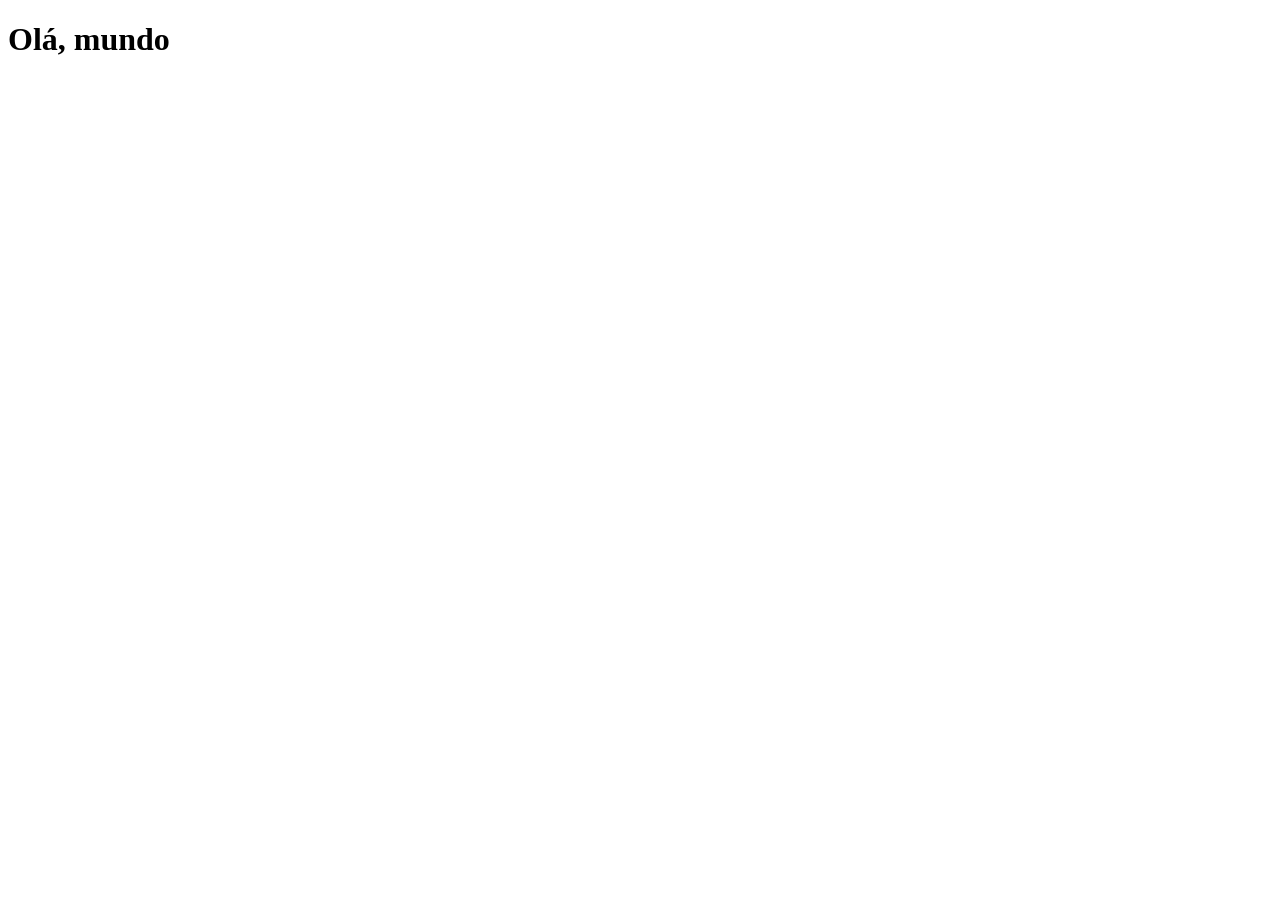
==== index.html @ 5e8e2c64 "Acabei de criar a página" ====
<!doctype html>
<html lang="pt-br">
  <head>
    <meta charset="UTF-8" />
    <meta name="viewport" content="width=device-width, initial-scale=1.0" />
    <title>Projeto Redes Sociais</title>
    <link rel="shortcut icon" href="favicon.ico" type="image/x-icon" />
  </head>
  <body>
    <h1>Olá, mundo</h1>
  </body>
</html>
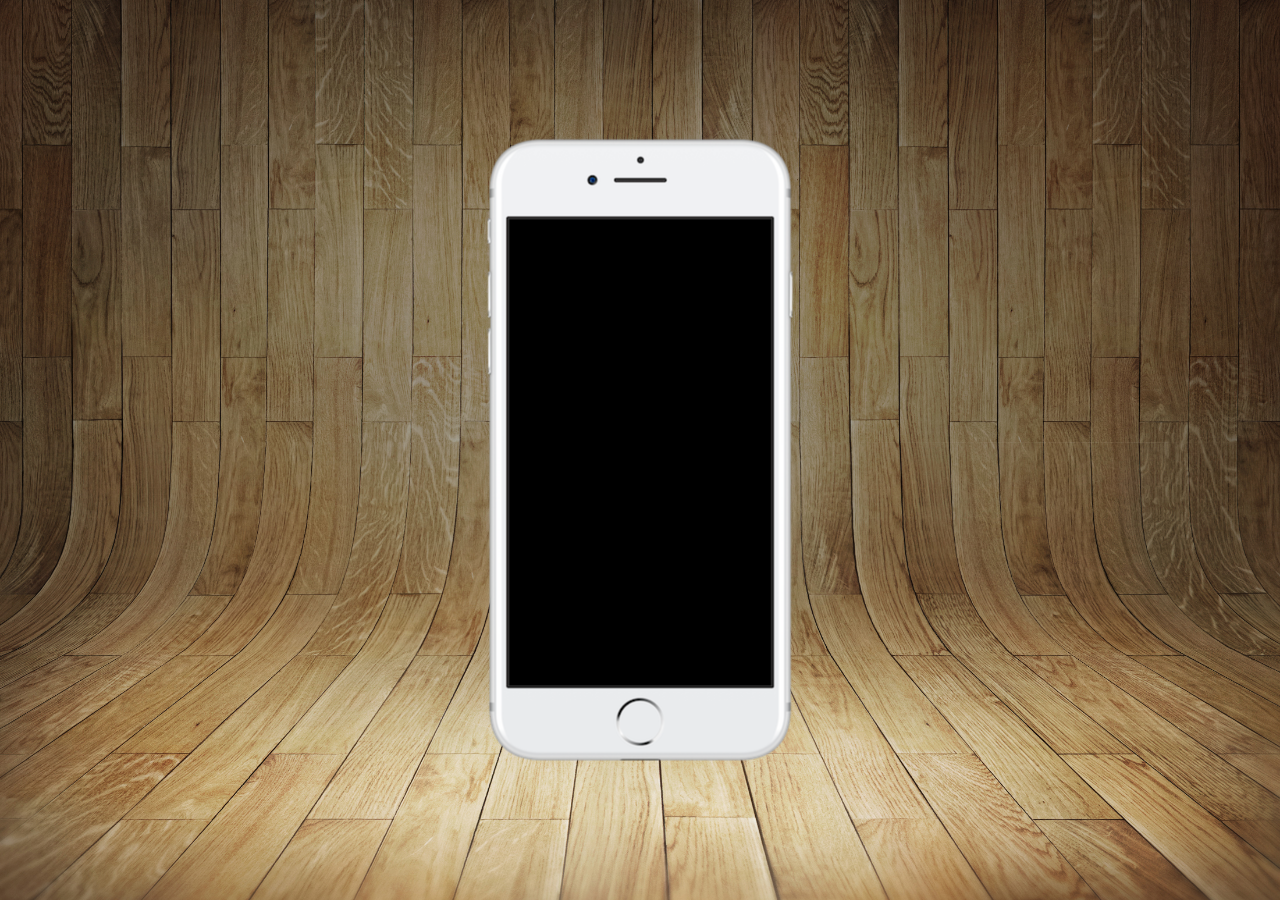
==== commit f4329c2d: "Adicionei o frame do iphone e imagem de fundo" ====
--- a/index.html
+++ b/index.html
@@ -5,8 +5,13 @@
     <meta name="viewport" content="width=device-width, initial-scale=1.0" />
     <title>Projeto Redes Sociais</title>
     <link rel="shortcut icon" href="favicon.ico" type="image/x-icon" />
+    <link rel="stylesheet" href="estilos/style.css" />
   </head>
   <body>
-    <h1>Olá, mundo</h1>
+    <main>
+      <section id="telefone"></section>
+
+      <section id="redes-sociais"></section>
+    </main>
   </body>
 </html>
--- a/estilos/style.css
+++ b/estilos/style.css
@@ -0,0 +1,36 @@
+@charset "UTF-8";
+
+* {
+  margin: 0;
+  padding: 0;
+  font-family: Arial, Helvetica, sans-serif;
+}
+
+html,
+body {
+  height: 100vh;
+  width: 100vw;
+  background-color: black;
+}
+
+body {
+  background: url('../imagens/fundo-madeira.jpg') no-repeat top center;
+  background-size: cover;
+  background-attachment: fixed;
+}
+
+main {
+  height: 100vh;
+  position: relative;
+}
+
+#telefone {
+  position: absolute;
+  top: 50%;
+  left: 50%;
+  transform: translate(-50%, -50%);
+  height: 627px;
+  width: 311px;
+
+  background: url('../imagens/frame-iphone.png') no-repeat;
+}
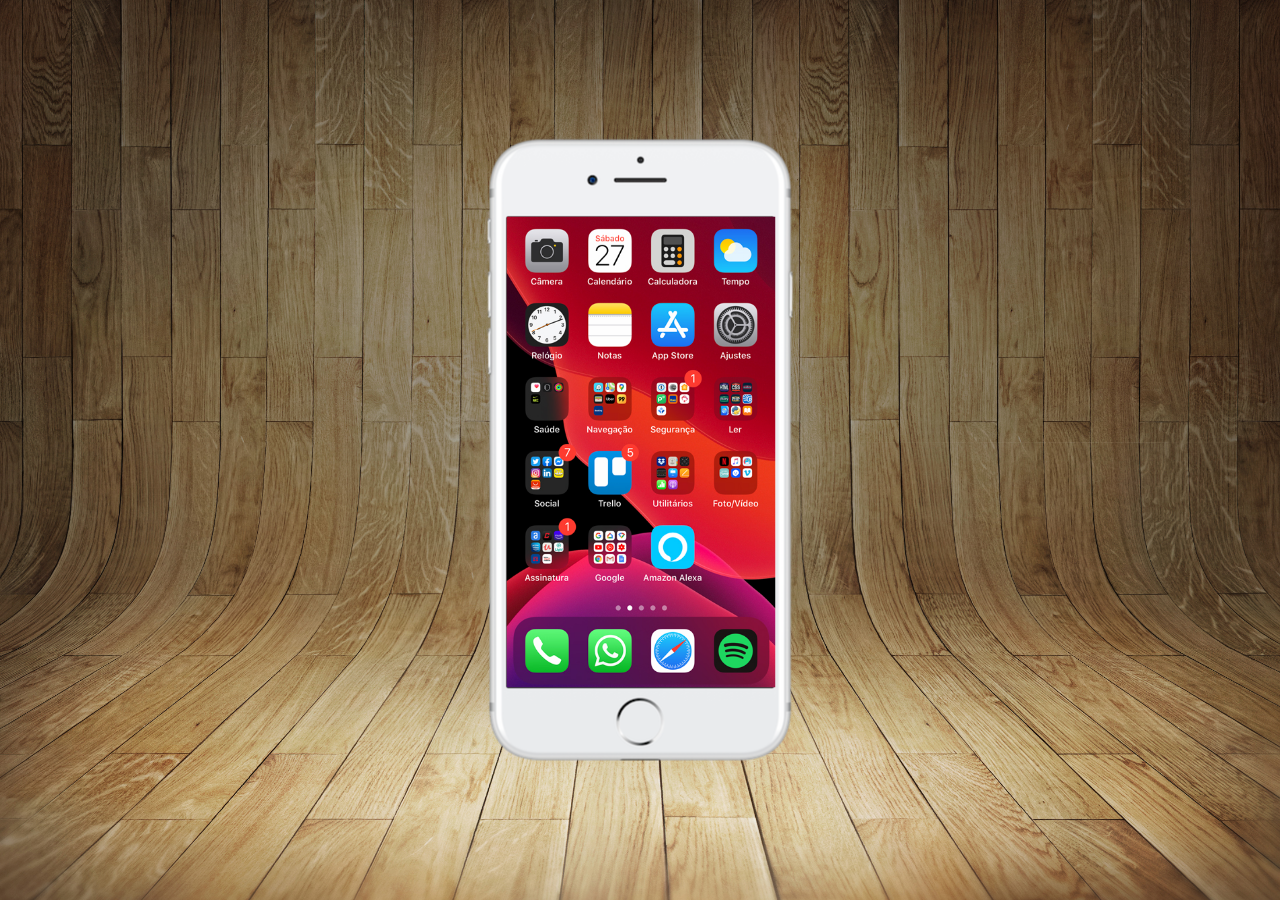
==== commit 1a67c7c0: "Criei a tela Home" ====
--- a/index.html
+++ b/index.html
@@ -9,7 +9,9 @@
   </head>
   <body>
     <main>
-      <section id="telefone"></section>
+      <section id="telefone">
+        <iframe src="home.html" name="tela" id="tela" frameborder="0"></iframe>
+      </section>
 
       <section id="redes-sociais"></section>
     </main>
--- a/estilos/style.css
+++ b/estilos/style.css
@@ -34,3 +34,11 @@
 
   background: url('../imagens/frame-iphone.png') no-repeat;
 }
+
+#tela {
+  position: relative;
+  top: 80px;
+  left: 22px;
+  width: 269px;
+  height: 471px;
+}
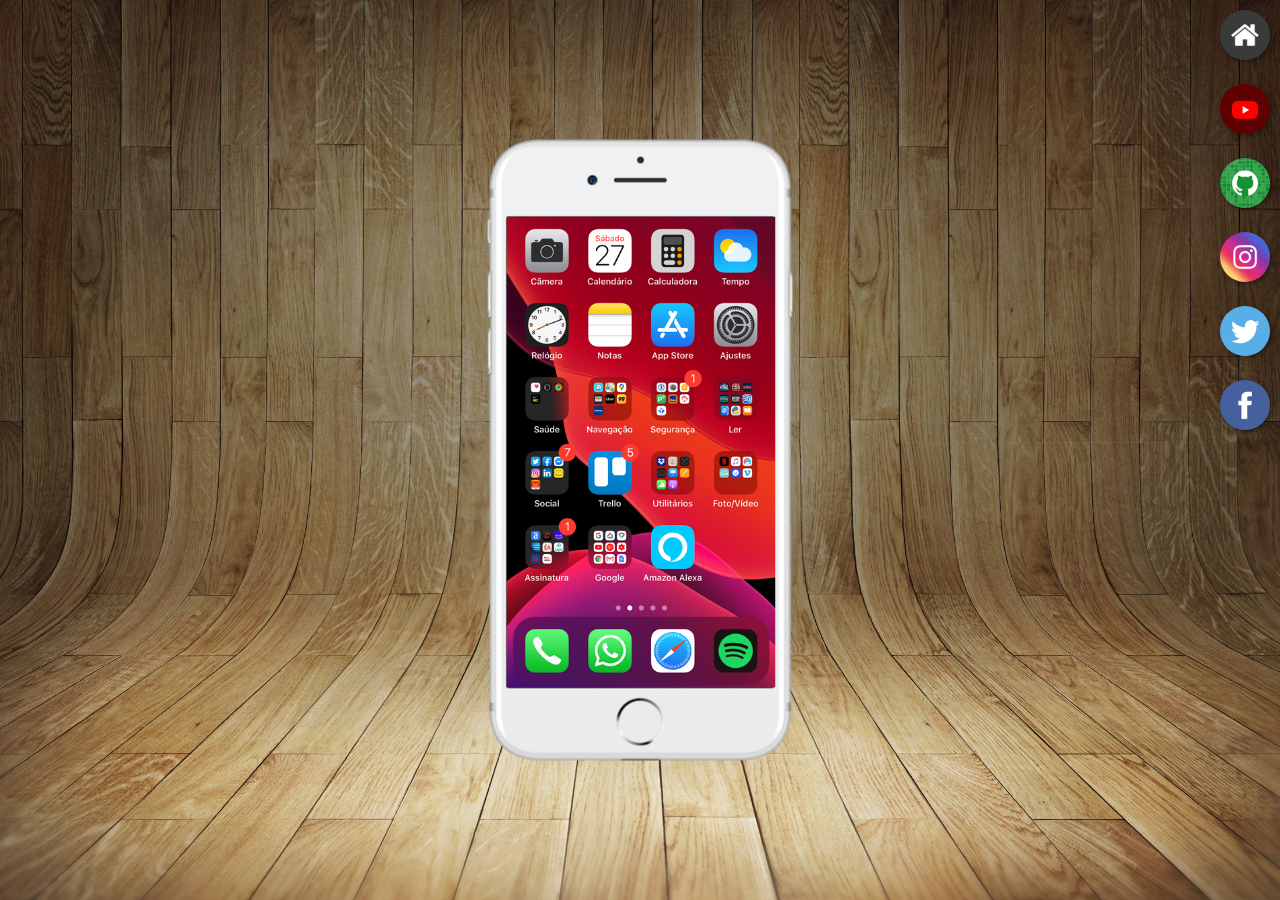
==== commit 1c5e493f: "Adicionando botões alinhados à direita" ====
--- a/index.html
+++ b/index.html
@@ -13,7 +13,26 @@
         <iframe src="home.html" name="tela" id="tela" frameborder="0"></iframe>
       </section>
 
-      <section id="redes-sociais"></section>
+      <section id="redes-sociais">
+        <a href="#" target="tela"
+          ><img src="imagens/logo-home.jpg" alt="home" /></a
+        ><br />
+        <a href="#" target="tela"
+          ><img src="imagens/logo-youtube.jpg" alt="YouTube" /></a
+        ><br />
+        <a href="#" target="tela"
+          ><img src="imagens/logo-github.jpg" alt="GitHub" /></a
+        ><br />
+        <a href="#" target="tela"
+          ><img src="imagens/logo-instagram.jpg" alt="Instagram" /></a
+        ><br />
+        <a href="#" target="tela"
+          ><img src="imagens/logo-twitter.jpg" alt="Twitter" /></a
+        ><br />
+        <a href="#" target="tela"
+          ><img src="imagens/logo-facebook.jpg" alt="Facbook" /></a
+        ><br />
+      </section>
     </main>
   </body>
 </html>
--- a/estilos/style.css
+++ b/estilos/style.css
@@ -42,3 +42,25 @@
   width: 269px;
   height: 471px;
 }
+
+#redes-sociais {
+  text-align: right;
+}
+
+#redes-sociais img {
+  width: 50px;
+  height: 50px;
+  margin: 10px;
+  border-radius: 50%;
+  box-shadow: 2px 2px 5px rgba(0, 0, 0, 0.405);
+  box-sizing: border-box;
+}
+
+#redes-sociais img:hover {
+  border: 2px solid rgba(255, 255, 255, 0.592);
+  transform: translate(-3px, -3px);
+  box-shadow: 5px 5px 10px rgba(0, 0, 0, 0.581);
+  transition:
+    transform 0.3s,
+    border 0.1s;
+}
